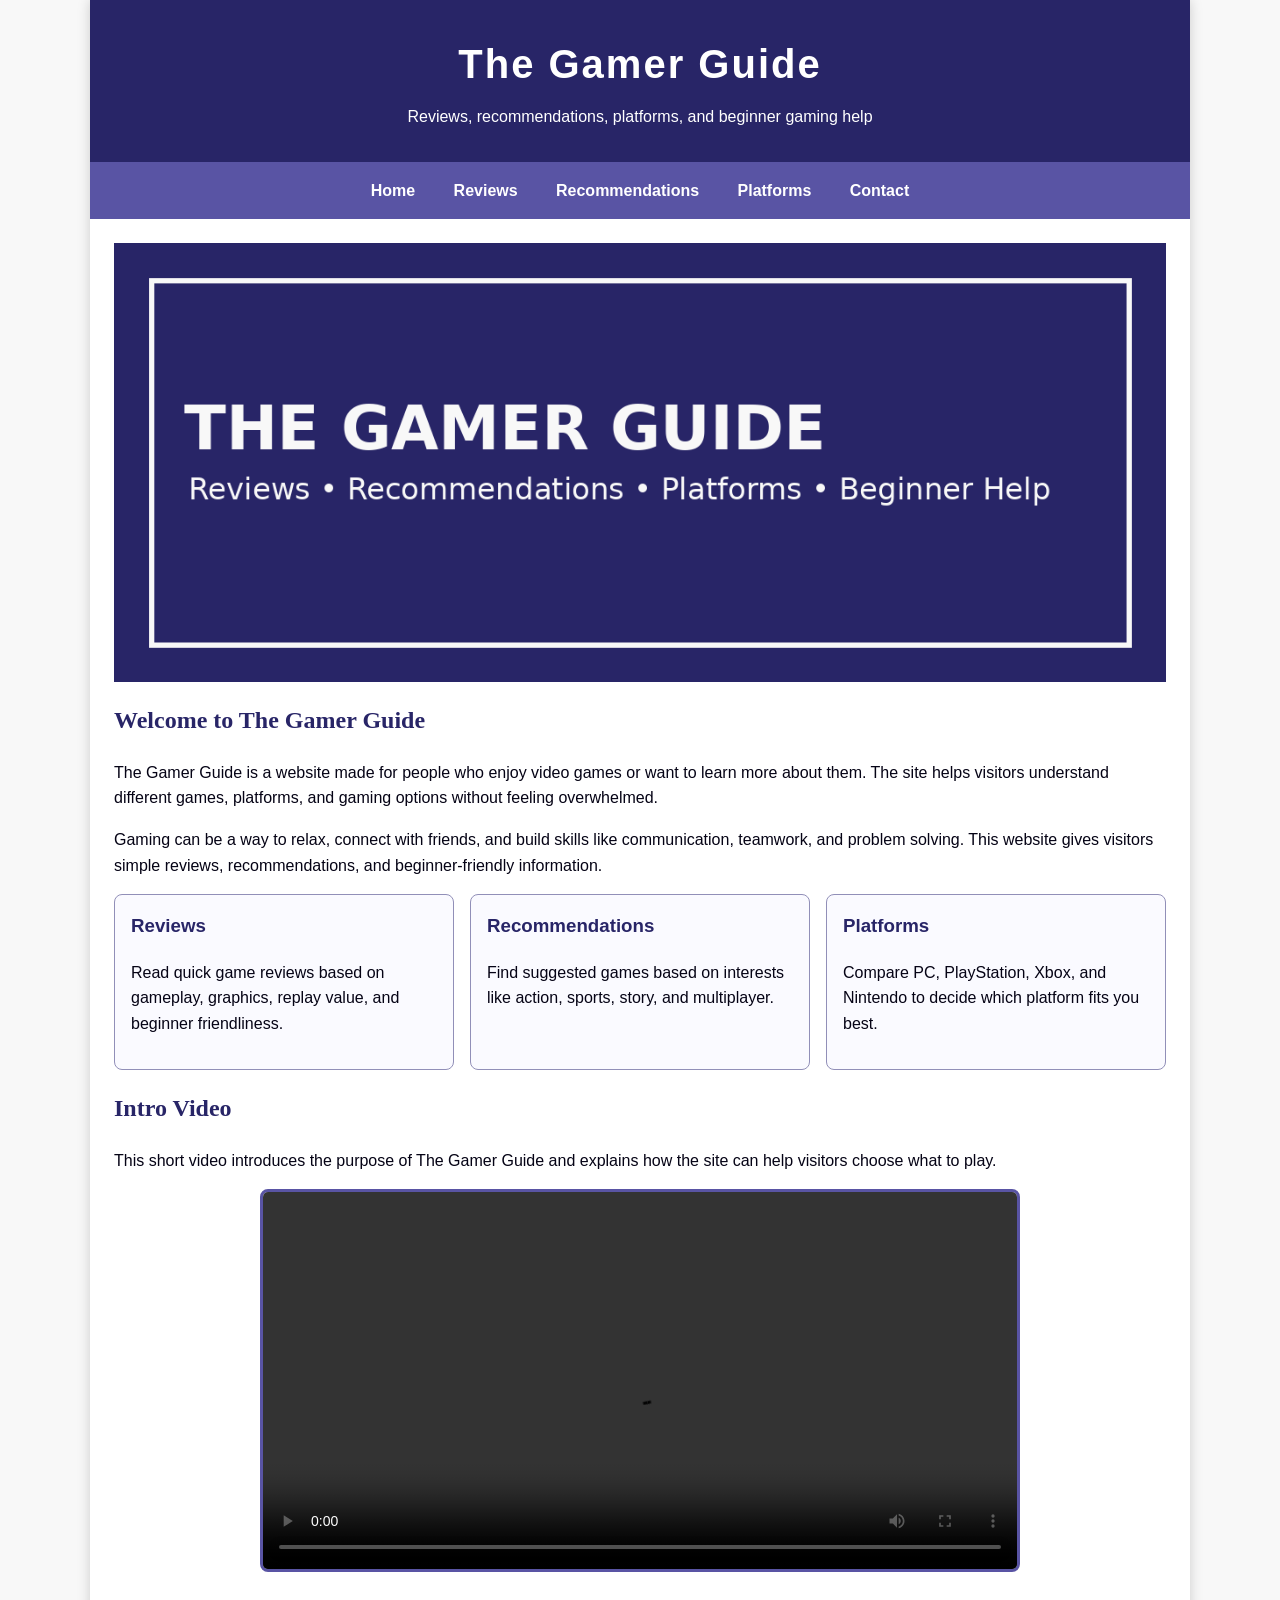
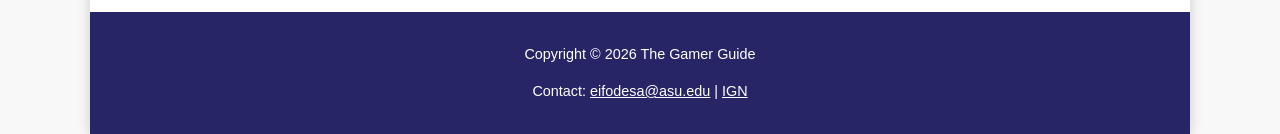
==== index.html @ 667b82b5 "Update index.html" ====
<!DOCTYPE html>
<html lang="en">
<head>
    <meta charset="UTF-8">
    <meta name="viewport" content="width=device-width, initial-scale=1.0">

    <meta name="description"
          content="The Gamer Guide provides beginner-friendly video game reviews, recommendations, platform comparisons, and gaming resources.">

    <meta name="keywords"
          content="video games, gaming guide, game reviews, game recommendations, PlayStation, Xbox, Nintendo, PC gaming">

    <title>The Gamer Guide :: Home</title>

    <link rel="stylesheet" href="styles.css">
</head>

<body>
<div id="wrapper">

    <header>
        <h1>The Gamer Guide</h1>
        <p>Reviews, recommendations, platforms, and beginner gaming help</p>
    </header>

    <nav>
        <ul>
            <li><a href="index.html">Home</a></li>
            <li><a href="reviews.html">Reviews</a></li>
            <li><a href="recommendations.html">Recommendations</a></li>
            <li><a href="platforms.html">Platforms</a></li>
            <li><a href="contact.html">Contact</a></li>
        </ul>
    </nav>

    <main>

        <img class="hero"
             src="hero.png"
             alt="The Gamer Guide gaming banner">

        <h2>Welcome to The Gamer Guide</h2>

        <p>
            The Gamer Guide is a website made for people who enjoy video
            games or want to learn more about them. The site helps visitors
            understand different games, platforms, and gaming options without
            feeling overwhelmed.
        </p>

        <p>
            Gaming can be a way to relax, connect with friends, and build
            skills like communication, teamwork, and problem solving. This
            website gives visitors simple reviews, recommendations, and
            beginner-friendly information.
        </p>

        <div class="cards">

            <section class="card">
                <h3>Reviews</h3>
                <p>
                    Read quick game reviews based on gameplay, graphics,
                    replay value, and beginner friendliness.
                </p>
            </section>

            <section class="card">
                <h3>Recommendations</h3>
                <p>
                    Find suggested games based on interests like action,
                    sports, story, and multiplayer.
                </p>
            </section>

            <section class="card">
                <h3>Platforms</h3>
                <p>
                    Compare PC, PlayStation, Xbox, and Nintendo to decide
                    which platform fits you best.
                </p>
            </section>

        </div>

        <h2>Intro Video</h2>

        <p>
            This short video introduces the purpose of The Gamer Guide and
            explains how the site can help visitors choose what to play.
        </p>

        <video controls preload="metadata">
            <source src="gaming-intro.mp4" type="video/mp4">
            Your browser does not support the video tag.
        </video>

    </main>

    <footer>
        <p>Copyright &copy; 2026 The Gamer Guide</p>

        <p>
            Contact:
            <a href="mailto:eifodesa@asu.edu">eifodesa@asu.edu</a>
            |
            <a href="https://www.ign.com/" target="_blank"
               rel="noopener noreferrer">IGN</a>
        </p>
    </footer>

</div>
</body>
</html>
---- styles.css ----
:root {
    --text: #050315;
    --background: #f8f8f8;
    --primary: #282567;
    --secondary: #5954a4;
    --accent: #918fb8;
    --white: #ffffff;
}

* { box-sizing: border-box; }

body {
    margin: 0;
    font-family: Arial, Helvetica, sans-serif;
    color: var(--text);
    background-color: var(--background);
    line-height: 1.6;
}

#wrapper {
    width: 92%;
    max-width: 1100px;
    margin: 0 auto;
    background-color: var(--white);
    box-shadow: 0 0 12px rgba(0,0,0,0.18);
}

header {
    background-color: var(--primary);
    color: var(--white);
    text-align: center;
    padding: 2rem 1rem;
}

header h1 { margin: 0; font-size: 2.5rem; letter-spacing: 2px; }
header p { margin: .5rem 0 0; }

nav { background-color: var(--secondary); }
nav ul { list-style-type: none; margin: 0; padding: 0; display: flex; flex-wrap: wrap; justify-content: center; }
nav li { margin: 0; }
nav a { display: block; color: var(--white); text-decoration: none; padding: 1rem 1.2rem; font-weight: bold; }
nav a:hover { background-color: var(--accent); color: var(--text); }

main { padding: 1.5rem; }
.hero { width: 100%; height: auto; display: block; }

.cards { display: grid; grid-template-columns: repeat(auto-fit, minmax(220px, 1fr)); gap: 1rem; margin-top: 1rem; }
.card { border: 1px solid var(--accent); padding: 1rem; border-radius: 8px; background-color: #fafaff; }
.card h3 { color: var(--primary); margin-top: 0; }

h2 { color: var(--primary); font-family: Georgia, "Times New Roman", serif; }
h3 { color: var(--secondary); }

img.content-img { width: 100%; max-height: 260px; object-fit: cover; border-radius: 8px; margin: 1rem 0; }

video { width: 100%; max-width: 760px; display: block; margin: 1rem auto; border: 3px solid var(--secondary); border-radius: 8px; }

table { width: 100%; border-collapse: collapse; margin: 1rem 0; }
th, td { border: 1px solid var(--accent); padding: .75rem; text-align: left; }
th { background-color: var(--primary); color: var(--white); }
tr:nth-child(even) { background-color: #f0eff8; }

form { display: grid; gap: .75rem; max-width: 650px; }
label { font-weight: bold; }
input, select, textarea { width: 100%; padding: .7rem; border: 1px solid var(--accent); border-radius: 5px; font: inherit; }
button { background-color: var(--primary); color: var(--white); border: none; padding: .9rem 1.2rem; border-radius: 5px; font-weight: bold; cursor: pointer; }
button:hover { background-color: var(--secondary); }

footer { text-align: center; background-color: var(--primary); color: var(--white); padding: 1rem; font-size: .9rem; }
footer a { color: var(--white); }

@media (max-width: 700px) {
    #wrapper { width: 100%; }
    nav ul { display: block; }
    nav a { border-bottom: 1px solid var(--primary); text-align: center; }
    header h1 { font-size: 2rem; }
}
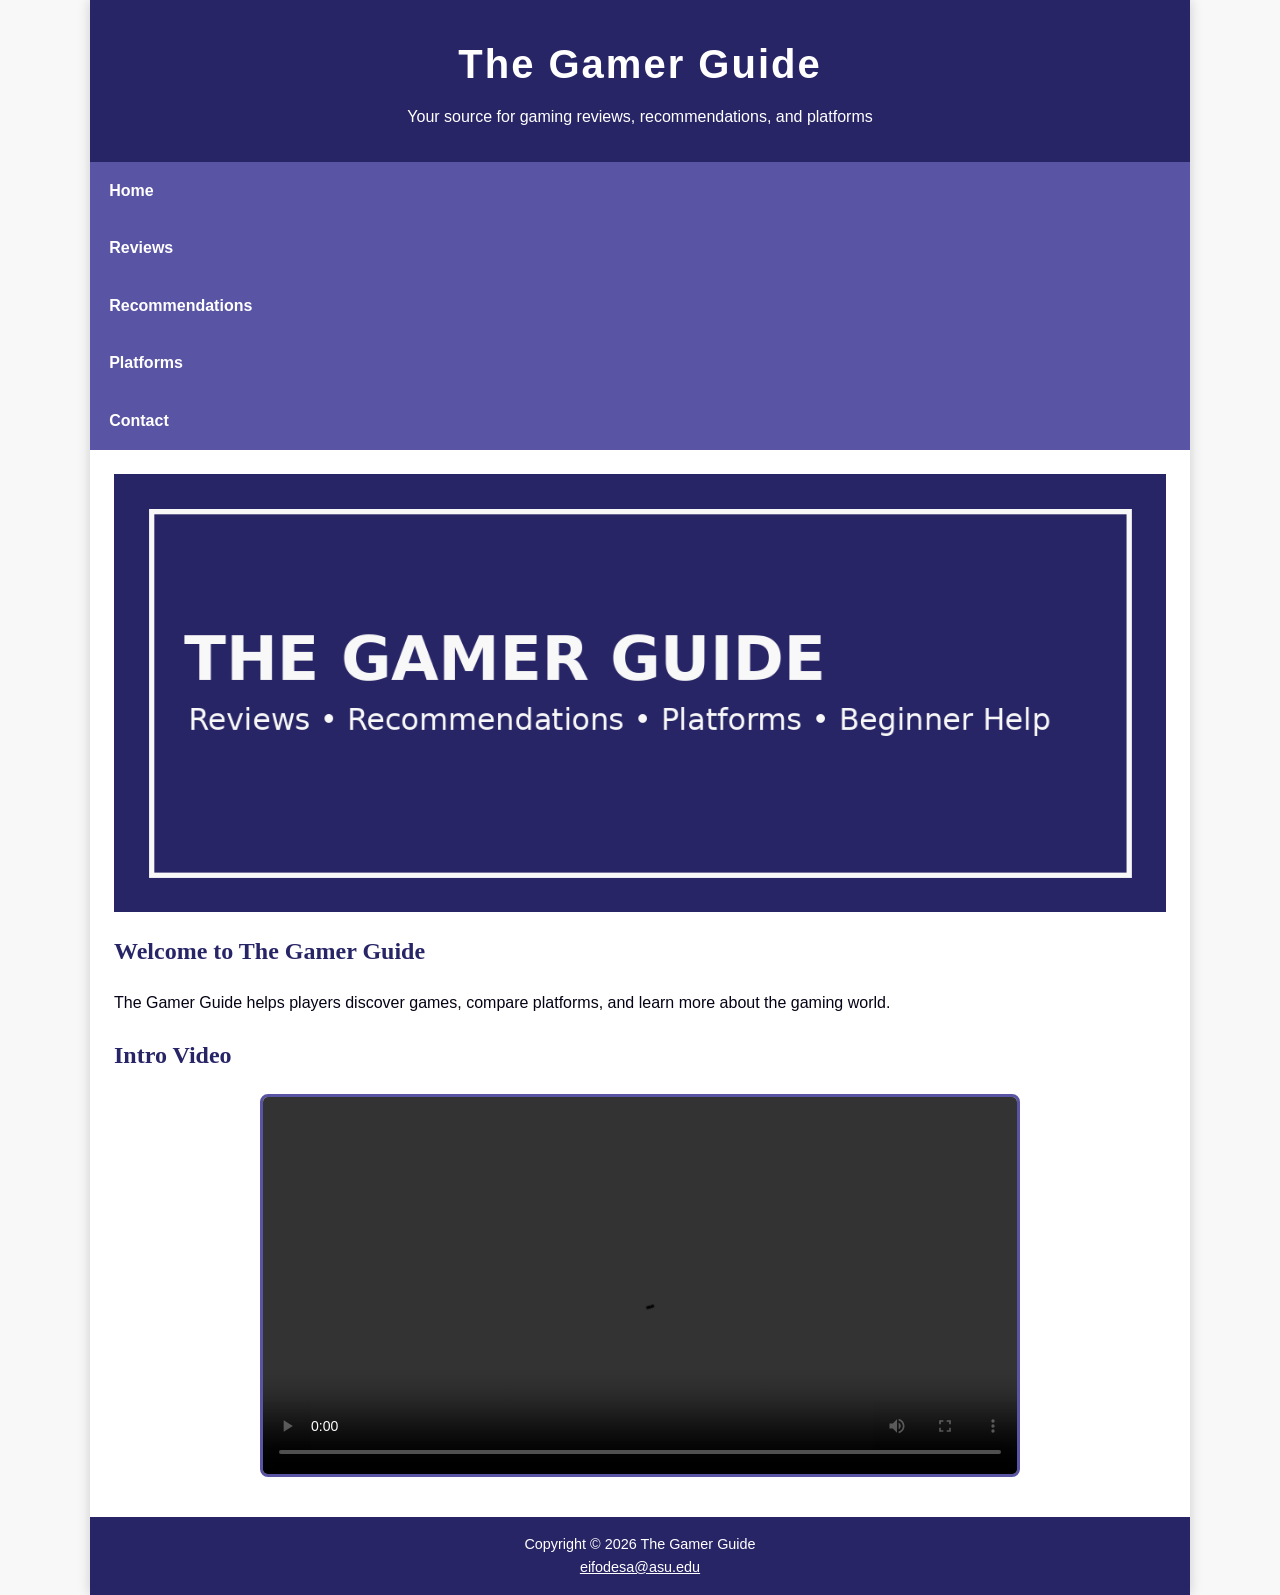
==== commit 762c5b69: "Update index.html" ====
--- a/index.html
+++ b/index.html
@@ -1,114 +1,78 @@
 <!DOCTYPE html>
 <html lang="en">
+
 <head>
-    <meta charset="UTF-8">
-    <meta name="viewport" content="width=device-width, initial-scale=1.0">
+<meta charset="UTF-8">
+<meta name="description" content="The Gamer Guide gaming website.">
+<meta name="keywords" content="gaming, video games, reviews, recommendations">
+<meta name="viewport" content="width=device-width, initial-scale=1.0">
 
-    <meta name="description"
-          content="The Gamer Guide provides beginner-friendly video game reviews, recommendations, platform comparisons, and gaming resources.">
+<title>The Gamer Guide :: Home</title>
 
-    <meta name="keywords"
-          content="video games, gaming guide, game reviews, game recommendations, PlayStation, Xbox, Nintendo, PC gaming">
-
-    <title>The Gamer Guide :: Home</title>
-
-    <link rel="stylesheet" href="styles.css">
+<link rel="stylesheet" href="styles.css">
 </head>
 
 <body>
+
 <div id="wrapper">
 
-    <header>
-        <h1>The Gamer Guide</h1>
-        <p>Reviews, recommendations, platforms, and beginner gaming help</p>
-    </header>
+<header>
+<h1>The Gamer Guide</h1>
+<p>Your source for gaming reviews, recommendations, and platforms</p>
+</header>
 
-    <nav>
-        <ul>
-            <li><a href="index.html">Home</a></li>
-            <li><a href="reviews.html">Reviews</a></li>
-            <li><a href="recommendations.html">Recommendations</a></li>
-            <li><a href="platforms.html">Platforms</a></li>
-            <li><a href="contact.html">Contact</a></li>
-        </ul>
-    </nav>
 
-    <main>
+<nav>
+<a href="index.html">Home</a>
+<a href="reviews.html">Reviews</a>
+<a href="recommendations.html">Recommendations</a>
+<a href="platforms.html">Platforms</a>
+<a href="contact.html">Contact</a>
+</nav>
 
-        <img class="hero"
-             src="hero.png"
-             alt="The Gamer Guide gaming banner">
 
-        <h2>Welcome to The Gamer Guide</h2>
+<main>
 
-        <p>
-            The Gamer Guide is a website made for people who enjoy video
-            games or want to learn more about them. The site helps visitors
-            understand different games, platforms, and gaming options without
-            feeling overwhelmed.
-        </p>
+<img class="hero"
+src="https://elijahifo-art.github.io/eifodesa-gamer-guide/hero.png"
+alt="Gaming Banner">
 
-        <p>
-            Gaming can be a way to relax, connect with friends, and build
-            skills like communication, teamwork, and problem solving. This
-            website gives visitors simple reviews, recommendations, and
-            beginner-friendly information.
-        </p>
 
-        <div class="cards">
+<h2>Welcome to The Gamer Guide</h2>
 
-            <section class="card">
-                <h3>Reviews</h3>
-                <p>
-                    Read quick game reviews based on gameplay, graphics,
-                    replay value, and beginner friendliness.
-                </p>
-            </section>
+<p>
+The Gamer Guide helps players discover games, compare platforms,
+and learn more about the gaming world.
+</p>
 
-            <section class="card">
-                <h3>Recommendations</h3>
-                <p>
-                    Find suggested games based on interests like action,
-                    sports, story, and multiplayer.
-                </p>
-            </section>
 
-            <section class="card">
-                <h3>Platforms</h3>
-                <p>
-                    Compare PC, PlayStation, Xbox, and Nintendo to decide
-                    which platform fits you best.
-                </p>
-            </section>
+<h2>Intro Video</h2>
 
-        </div>
+<video controls width="500">
 
-        <h2>Intro Video</h2>
+<source src="https://elijahifo-art.github.io/eifodesa-gamer-guide/gaming-intro.mp4"
+type="video/mp4">
 
-        <p>
-            This short video introduces the purpose of The Gamer Guide and
-            explains how the site can help visitors choose what to play.
-        </p>
+Your browser does not support video.
 
-        <video controls preload="metadata">
-            <source src="gaming-intro.mp4" type="video/mp4">
-            Your browser does not support the video tag.
-        </video>
+</video>
 
-    </main>
 
-    <footer>
-        <p>Copyright &copy; 2026 The Gamer Guide</p>
+</main>
 
-        <p>
-            Contact:
-            <a href="mailto:eifodesa@asu.edu">eifodesa@asu.edu</a>
-            |
-            <a href="https://www.ign.com/" target="_blank"
-               rel="noopener noreferrer">IGN</a>
-        </p>
-    </footer>
+
+<footer>
+
+Copyright &copy; 2026 The Gamer Guide<br>
+
+<a href="mailto:eifodesa@asu.edu">
+eifodesa@asu.edu
+</a>
+
+</footer>
+
 
 </div>
+
 </body>
 </html>
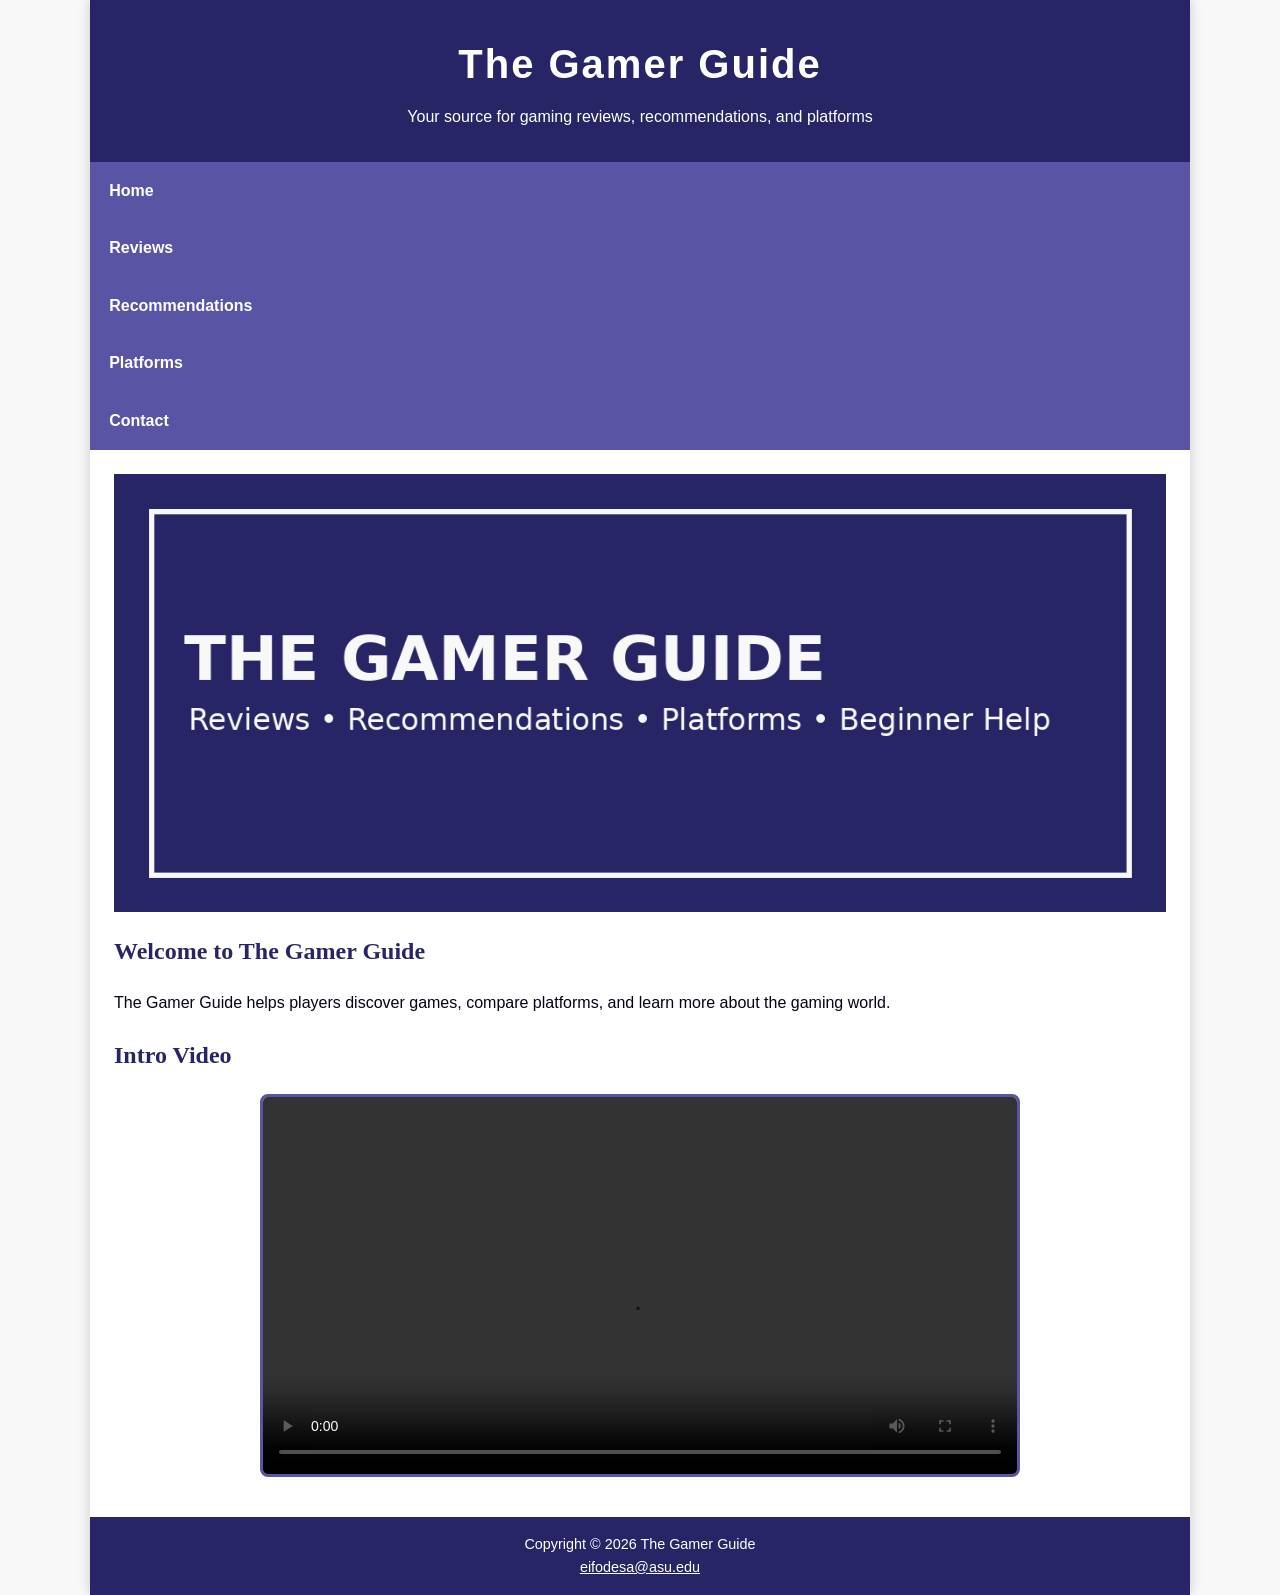
==== commit c319b472: "Update index.html" ====
--- a/index.html
+++ b/index.html
@@ -33,10 +33,7 @@
 
 <main>
 
-<img class="hero"
-src="https://elijahifo-art.github.io/eifodesa-gamer-guide/hero.png"
-alt="Gaming Banner">
-
+<img class="hero" src="hero.png" alt="The Gamer Guide gaming banner">
 
 <h2>Welcome to The Gamer Guide</h2>
 
@@ -48,15 +45,10 @@
 
 <h2>Intro Video</h2>
 
-<video controls width="500">
-
-<source src="https://elijahifo-art.github.io/eifodesa-gamer-guide/gaming-intro.mp4"
-type="video/mp4">
-
-Your browser does not support video.
-
+<video controls>
+    <source src="gaming-intro.mp4" type="video/mp4">
+    Your browser does not support the video tag.
 </video>
-
 
 </main>
 
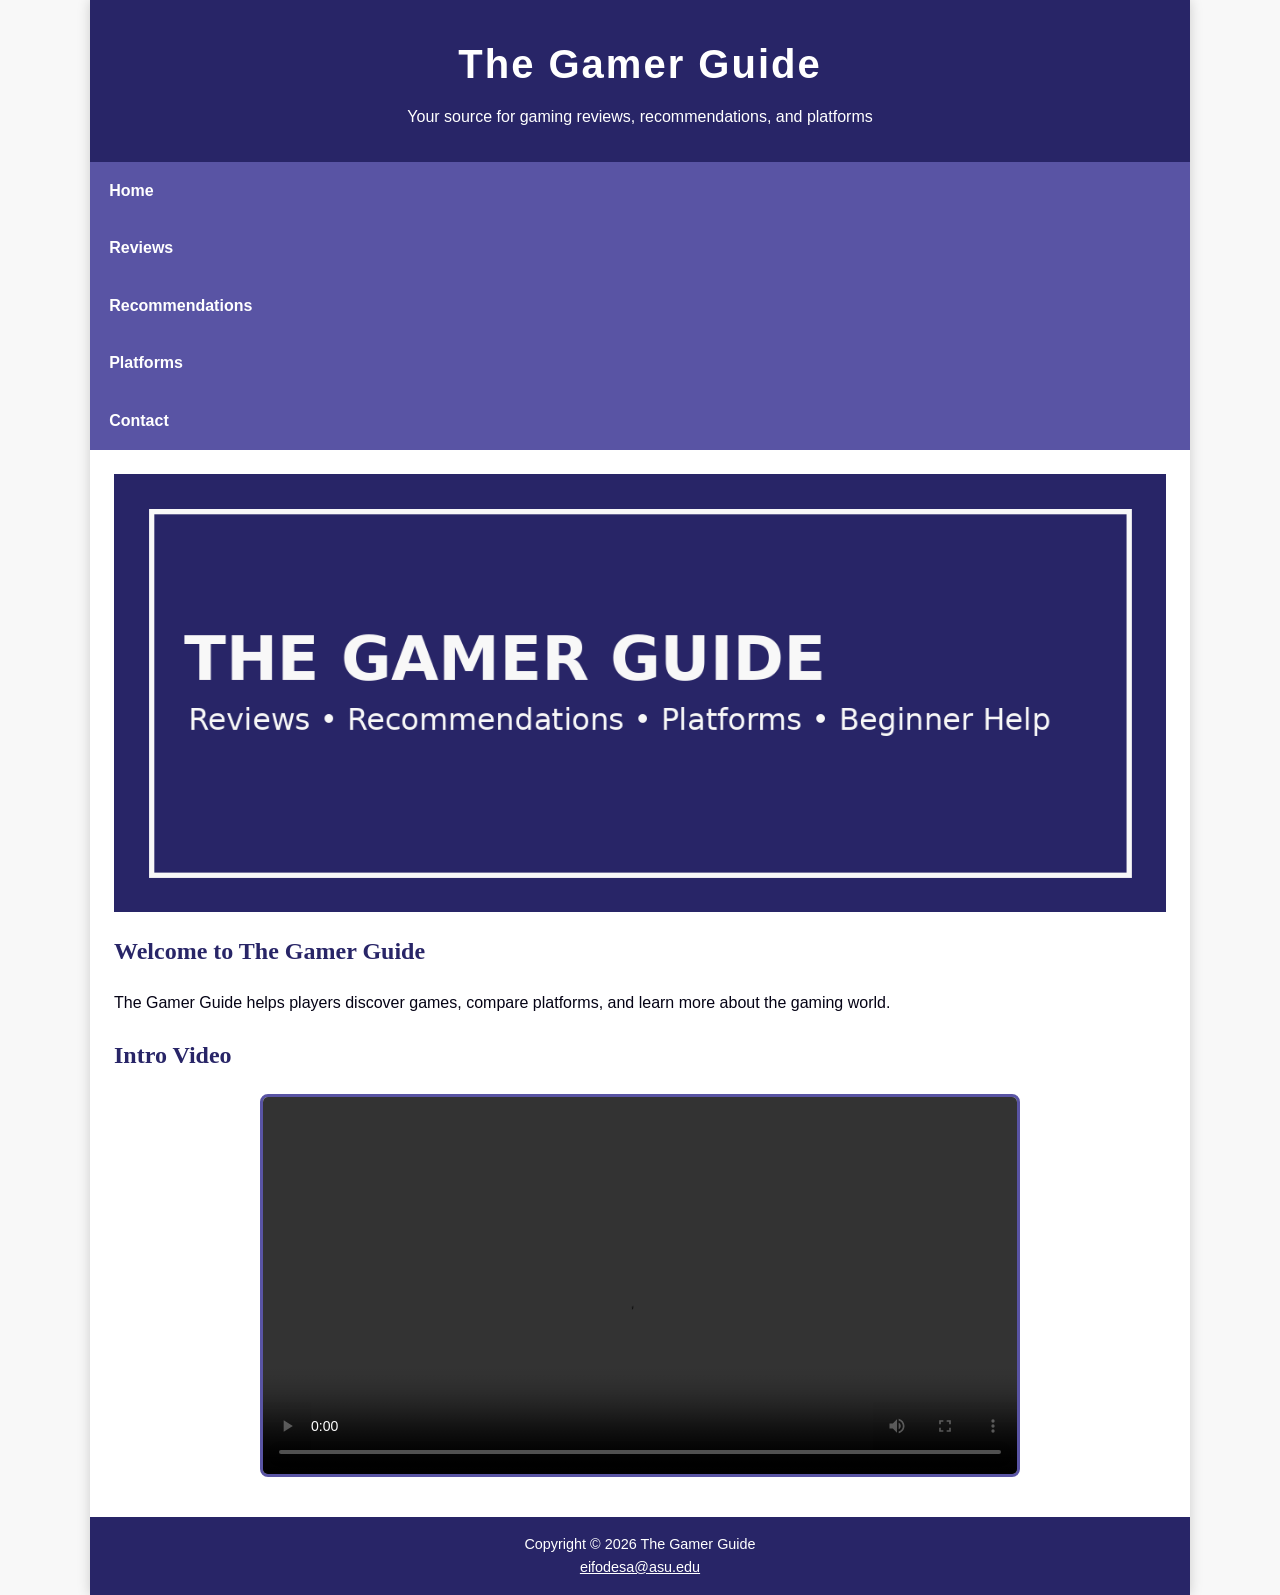
==== commit a364120c: "Update image and video sources to use HTTPS" ====
--- a/index.html
+++ b/index.html
@@ -33,7 +33,10 @@
 
 <main>
 
-<img class="hero" src="hero.png" alt="The Gamer Guide gaming banner">
+<img class="hero"
+src="https://elijahifo-art.github.io/eifodesa-gamer-guide/hero.png"
+alt="Gaming Banner">
+
 
 <h2>Welcome to The Gamer Guide</h2>
 
@@ -45,10 +48,15 @@
 
 <h2>Intro Video</h2>
 
-<video controls>
-    <source src="gaming-intro.mp4" type="video/mp4">
-    Your browser does not support the video tag.
+<video controls width="500">
+
+<source src="https://elijahifo-art.github.io/eifodesa-gamer-guide/gaming-intro.mp4"
+type="video/mp4">
+
+Your browser does not support video.
+
 </video>
+
 
 </main>
 
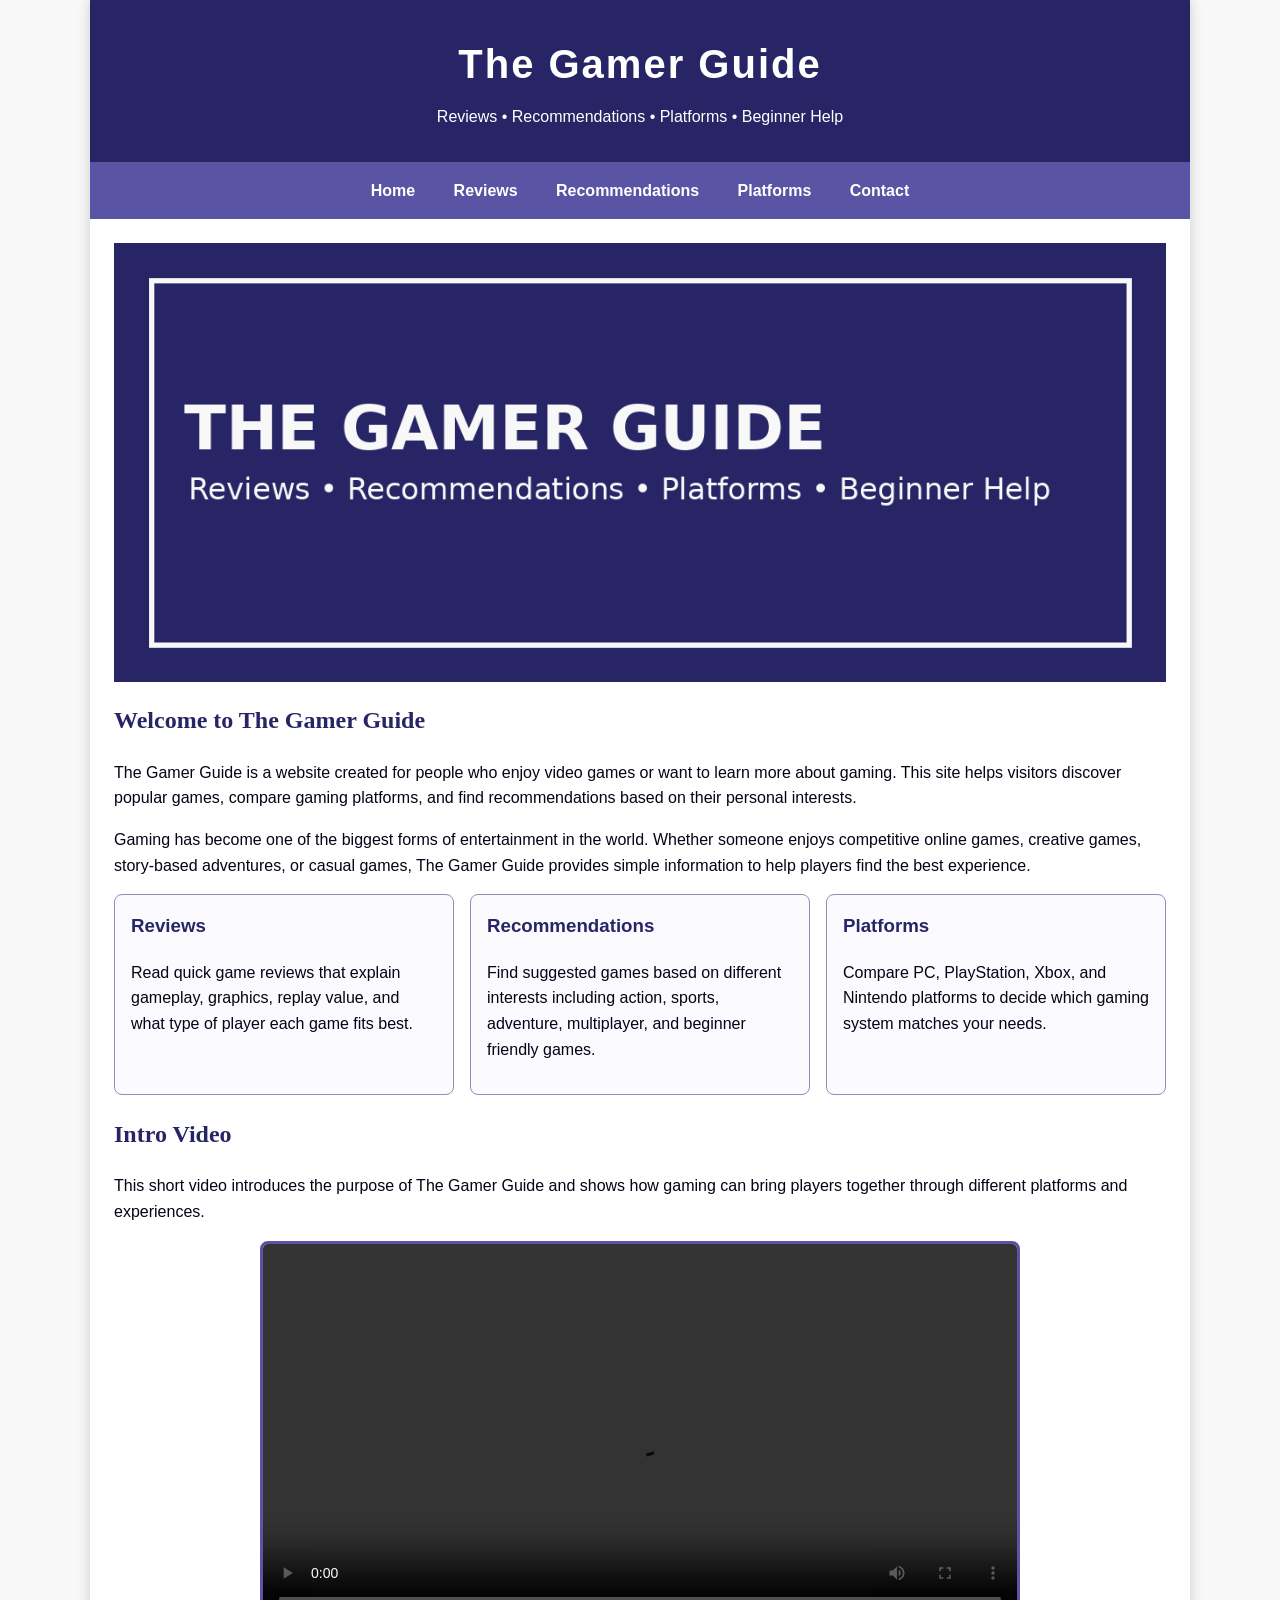
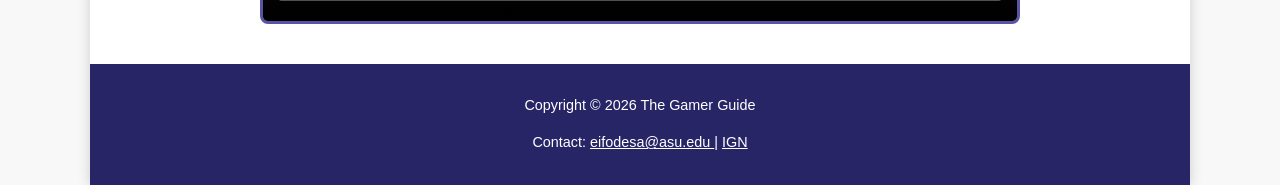
==== commit 804d3f49: "Update index.html" ====
--- a/index.html
+++ b/index.html
@@ -2,77 +2,214 @@
 <html lang="en">
 
 <head>
+
 <meta charset="UTF-8">
-<meta name="description" content="The Gamer Guide gaming website.">
-<meta name="keywords" content="gaming, video games, reviews, recommendations">
+
+<meta name="description"
+content="The Gamer Guide provides beginner friendly video game reviews, recommendations, platform comparisons, and gaming resources.">
+
+<meta name="keywords"
+content="video games, gaming guide, game reviews, recommendations, PlayStation, Xbox, Nintendo, PC gaming">
+
 <meta name="viewport" content="width=device-width, initial-scale=1.0">
 
 <title>The Gamer Guide :: Home</title>
 
 <link rel="stylesheet" href="styles.css">
+
 </head>
 
+
+
 <body>
 
+
 <div id="wrapper">
 
+
 <header>
+
 <h1>The Gamer Guide</h1>
-<p>Your source for gaming reviews, recommendations, and platforms</p>
+
+<p>Reviews • Recommendations • Platforms • Beginner Help</p>
+
 </header>
 
 
+
+
 <nav>
-<a href="index.html">Home</a>
-<a href="reviews.html">Reviews</a>
-<a href="recommendations.html">Recommendations</a>
-<a href="platforms.html">Platforms</a>
-<a href="contact.html">Contact</a>
+
+<ul>
+
+<li><a href="index.html">Home</a></li>
+
+<li><a href="reviews.html">Reviews</a></li>
+
+<li><a href="recommendations.html">Recommendations</a></li>
+
+<li><a href="platforms.html">Platforms</a></li>
+
+<li><a href="contact.html">Contact</a></li>
+
+</ul>
+
 </nav>
 
 
+
+
+
 <main>
 
+
+
 <img class="hero"
-src="https://elijahifo-art.github.io/eifodesa-gamer-guide/hero.png"
-alt="Gaming Banner">
+src="hero.png"
+alt="The Gamer Guide gaming banner">
+
+
 
 
 <h2>Welcome to The Gamer Guide</h2>
 
-<p>
-The Gamer Guide helps players discover games, compare platforms,
-and learn more about the gaming world.
-</p>
+
+
+<p>
+The Gamer Guide is a website created for people who enjoy video games
+or want to learn more about gaming. This site helps visitors discover
+popular games, compare gaming platforms, and find recommendations based
+on their personal interests.
+</p>
+
+
+
+<p>
+Gaming has become one of the biggest forms of entertainment in the world.
+Whether someone enjoys competitive online games, creative games,
+story-based adventures, or casual games, The Gamer Guide provides simple
+information to help players find the best experience.
+</p>
+
+
+
+
+<div class="cards">
+
+
+
+<section class="card">
+
+<h3>Reviews</h3>
+
+<p>
+Read quick game reviews that explain gameplay, graphics,
+replay value, and what type of player each game fits best.
+</p>
+
+</section>
+
+
+
+
+
+<section class="card">
+
+<h3>Recommendations</h3>
+
+<p>
+Find suggested games based on different interests including action,
+sports, adventure, multiplayer, and beginner friendly games.
+</p>
+
+</section>
+
+
+
+
+
+<section class="card">
+
+<h3>Platforms</h3>
+
+<p>
+Compare PC, PlayStation, Xbox, and Nintendo platforms to decide
+which gaming system matches your needs.
+</p>
+
+</section>
+
+
+
+</div>
+
+
+
 
 
 <h2>Intro Video</h2>
 
-<video controls width="500">
-
-<source src="https://elijahifo-art.github.io/eifodesa-gamer-guide/gaming-intro.mp4"
-type="video/mp4">
-
-Your browser does not support video.
+
+<p>
+This short video introduces the purpose of The Gamer Guide and shows
+how gaming can bring players together through different platforms and
+experiences.
+</p>
+
+
+
+<video controls>
+
+<source src="gaming-intro.mp4" type="video/mp4">
+
+Your browser does not support the video tag.
 
 </video>
 
 
+
+
+
 </main>
 
 
+
+
+
 <footer>
 
-Copyright &copy; 2026 The Gamer Guide<br>
+
+<p>
+Copyright &copy; 2026 The Gamer Guide
+</p>
+
+
+<p>
+
+Contact:
 
 <a href="mailto:eifodesa@asu.edu">
 eifodesa@asu.edu
 </a>
 
+ |
+
+<a href="https://www.ign.com/" target="_blank">
+IGN
+</a>
+
+
+</p>
+
+
 </footer>
 
 
+
 </div>
 
+
 </body>
+
+
 </html>
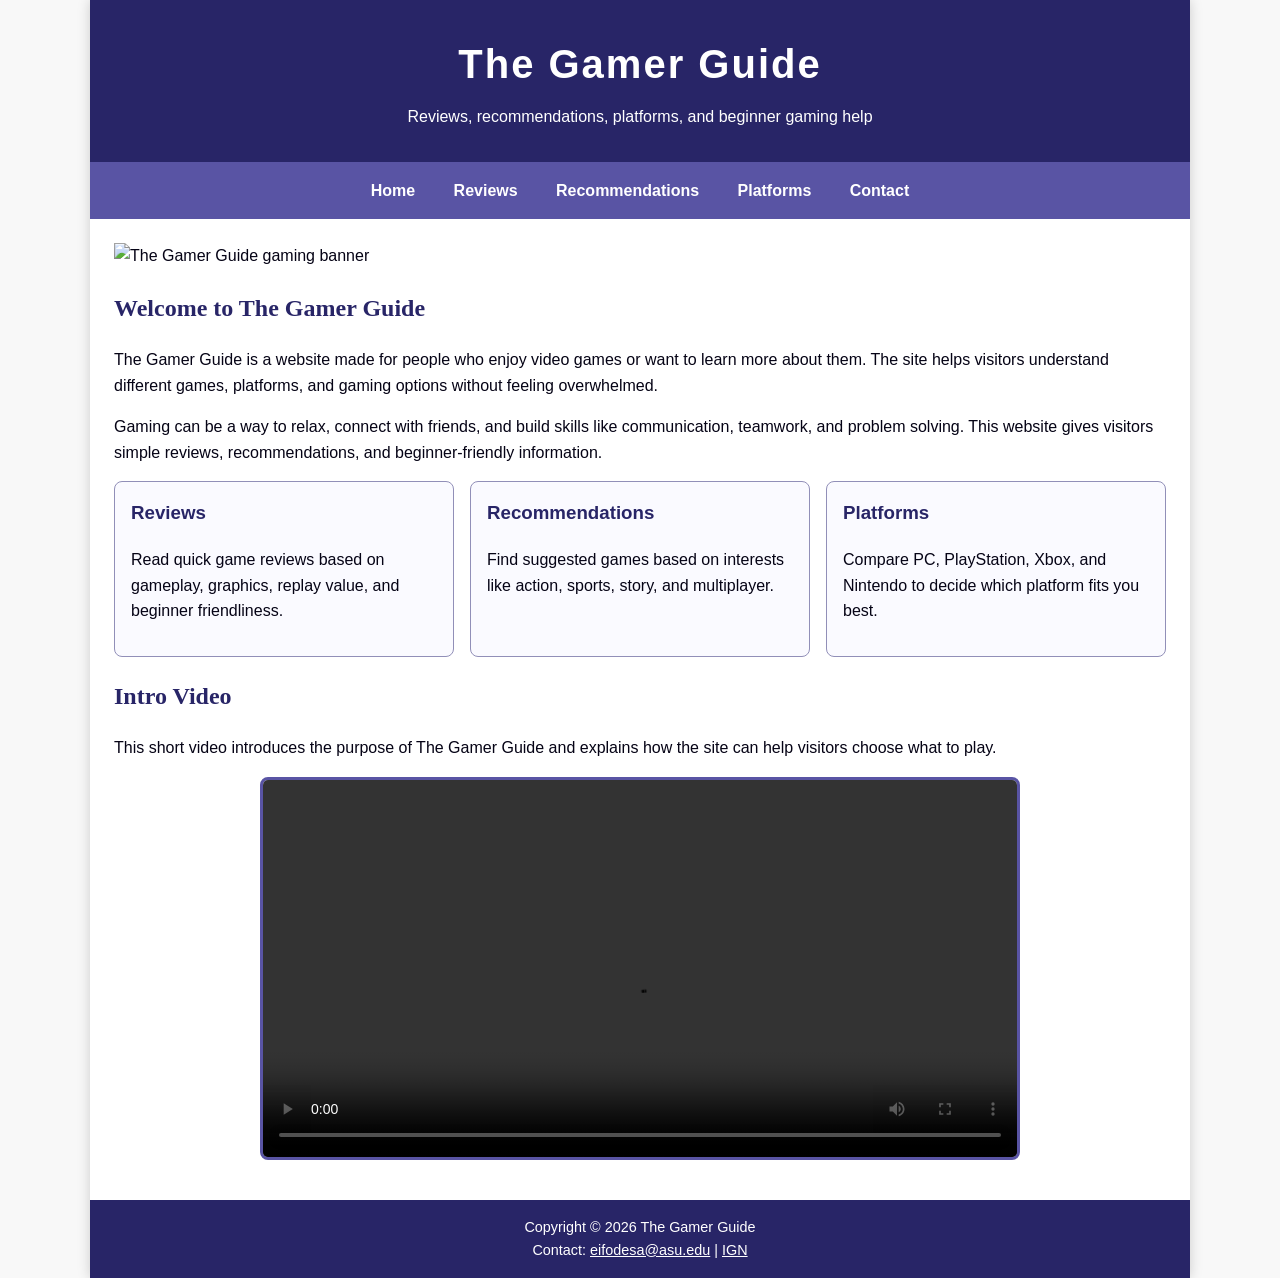
==== commit f2af40d4: "Add files via upload" ====
--- a/index.html
+++ b/index.html
@@ -1,215 +1,50 @@
 <!DOCTYPE html>
 <html lang="en">
-
 <head>
-
-<meta charset="UTF-8">
-
-<meta name="description"
-content="The Gamer Guide provides beginner friendly video game reviews, recommendations, platform comparisons, and gaming resources.">
-
-<meta name="keywords"
-content="video games, gaming guide, game reviews, recommendations, PlayStation, Xbox, Nintendo, PC gaming">
-
-<meta name="viewport" content="width=device-width, initial-scale=1.0">
-
-<title>The Gamer Guide :: Home</title>
-
-<link rel="stylesheet" href="styles.css">
-
+    <meta charset="UTF-8">
+    <meta name="viewport" content="width=device-width, initial-scale=1.0">
+    <meta name="description" content="The Gamer Guide helps visitors find video game reviews, recommendations, platform comparisons, and beginner gaming advice.">
+    <meta name="keywords" content="video games, gaming, reviews, recommendations, PlayStation, Xbox, Nintendo, PC">
+    <meta name="author" content="Elijah Ifo-Desai">
+    <title>The Gamer Guide :: Home</title>
+    <link rel="stylesheet" href="styles.css">
 </head>
-
-
-
 <body>
-
-
 <div id="wrapper">
-
-
 <header>
-
-<h1>The Gamer Guide</h1>
-
-<p>Reviews • Recommendations • Platforms • Beginner Help</p>
-
+    <h1>The Gamer Guide</h1>
+    <p>Reviews, recommendations, platforms, and beginner gaming help</p>
 </header>
-
-
-
-
 <nav>
-
-<ul>
-
-<li><a href="index.html">Home</a></li>
-
-<li><a href="reviews.html">Reviews</a></li>
-
-<li><a href="recommendations.html">Recommendations</a></li>
-
-<li><a href="platforms.html">Platforms</a></li>
-
-<li><a href="contact.html">Contact</a></li>
-
-</ul>
-
+    <ul>
+        <li><a href="index.html">Home</a></li>
+        <li><a href="reviews.html">Reviews</a></li>
+        <li><a href="recommendations.html">Recommendations</a></li>
+        <li><a href="platforms.html">Platforms</a></li>
+        <li><a href="contact.html">Contact</a></li>
+    </ul>
 </nav>
-
-
-
-
-
 <main>
-
-
-
-<img class="hero"
-src="hero.png"
-alt="The Gamer Guide gaming banner">
-
-
-
-
-<h2>Welcome to The Gamer Guide</h2>
-
-
-
-<p>
-The Gamer Guide is a website created for people who enjoy video games
-or want to learn more about gaming. This site helps visitors discover
-popular games, compare gaming platforms, and find recommendations based
-on their personal interests.
-</p>
-
-
-
-<p>
-Gaming has become one of the biggest forms of entertainment in the world.
-Whether someone enjoys competitive online games, creative games,
-story-based adventures, or casual games, The Gamer Guide provides simple
-information to help players find the best experience.
-</p>
-
-
-
-
-<div class="cards">
-
-
-
-<section class="card">
-
-<h3>Reviews</h3>
-
-<p>
-Read quick game reviews that explain gameplay, graphics,
-replay value, and what type of player each game fits best.
-</p>
-
-</section>
-
-
-
-
-
-<section class="card">
-
-<h3>Recommendations</h3>
-
-<p>
-Find suggested games based on different interests including action,
-sports, adventure, multiplayer, and beginner friendly games.
-</p>
-
-</section>
-
-
-
-
-
-<section class="card">
-
-<h3>Platforms</h3>
-
-<p>
-Compare PC, PlayStation, Xbox, and Nintendo platforms to decide
-which gaming system matches your needs.
-</p>
-
-</section>
-
-
+    <img class="hero" src="images/hero.png" alt="The Gamer Guide gaming banner">
+    <h2>Welcome to The Gamer Guide</h2>
+    <p>The Gamer Guide is a website made for people who enjoy video games or want to learn more about them. The site helps visitors understand different games, platforms, and gaming options without feeling overwhelmed.</p>
+    <p>Gaming can be a way to relax, connect with friends, and build skills like communication, teamwork, and problem solving. This website gives visitors simple reviews, recommendations, and beginner-friendly information.</p>
+    <div class="cards">
+        <section class="card"><h3>Reviews</h3><p>Read quick game reviews based on gameplay, graphics, replay value, and beginner friendliness.</p></section>
+        <section class="card"><h3>Recommendations</h3><p>Find suggested games based on interests like action, sports, story, and multiplayer.</p></section>
+        <section class="card"><h3>Platforms</h3><p>Compare PC, PlayStation, Xbox, and Nintendo to decide which platform fits you best.</p></section>
+    </div>
+    <h2>Intro Video</h2>
+    <p>This short video introduces the purpose of The Gamer Guide and explains how the site can help visitors choose what to play.</p>
+    <video controls>
+        <source src="media/gaming-intro.mp4" type="video/mp4">
+        Your browser does not support the video tag.
+    </video>
+</main><footer>
+    Copyright &copy; 2026 The Gamer Guide<br>
+    Contact: <a href="mailto:eifodesa@asu.edu">eifodesa@asu.edu</a> | <a href="https://www.ign.com" target="_blank">IGN</a>
+</footer>
 
 </div>
-
-
-
-
-
-<h2>Intro Video</h2>
-
-
-<p>
-This short video introduces the purpose of The Gamer Guide and shows
-how gaming can bring players together through different platforms and
-experiences.
-</p>
-
-
-
-<video controls>
-
-<source src="gaming-intro.mp4" type="video/mp4">
-
-Your browser does not support the video tag.
-
-</video>
-
-
-
-
-
-</main>
-
-
-
-
-
-<footer>
-
-
-<p>
-Copyright &copy; 2026 The Gamer Guide
-</p>
-
-
-<p>
-
-Contact:
-
-<a href="mailto:eifodesa@asu.edu">
-eifodesa@asu.edu
-</a>
-
- |
-
-<a href="https://www.ign.com/" target="_blank">
-IGN
-</a>
-
-
-</p>
-
-
-</footer>
-
-
-
-</div>
-
-
 </body>
-
-
 </html>
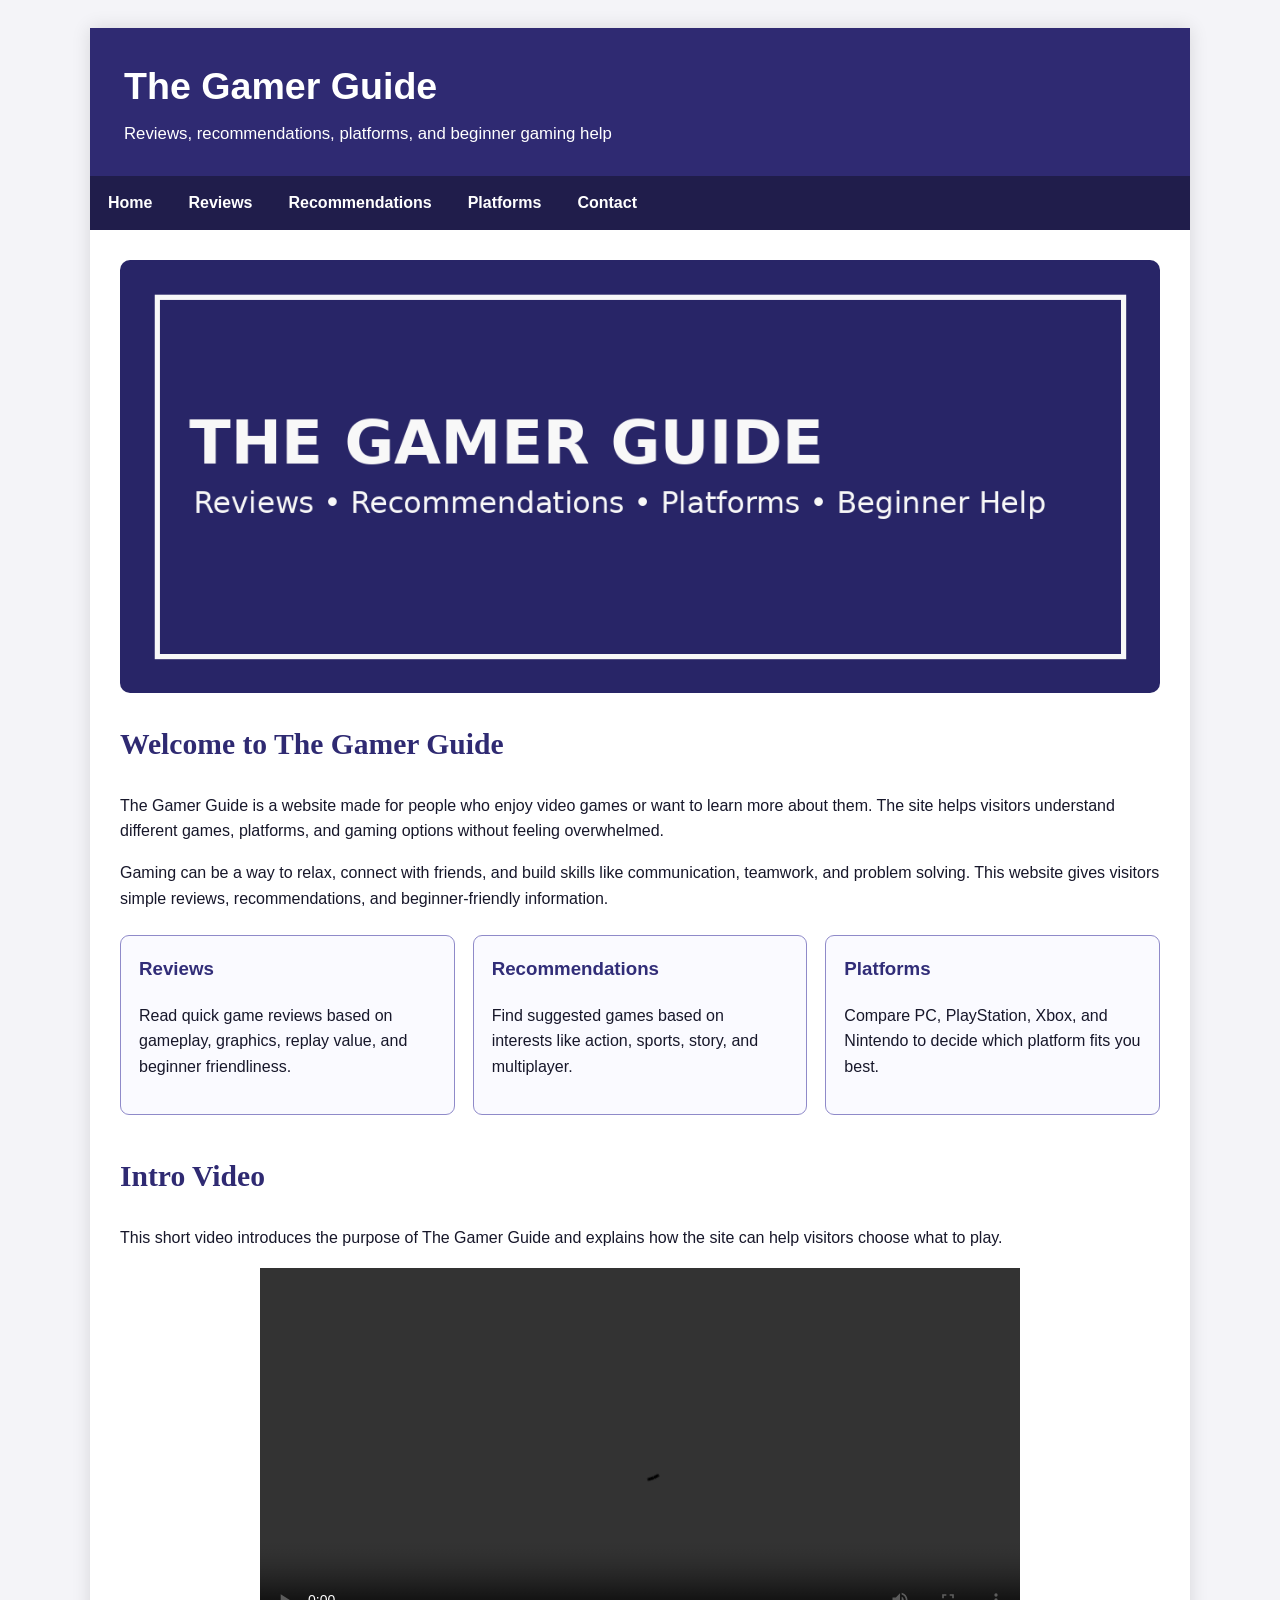
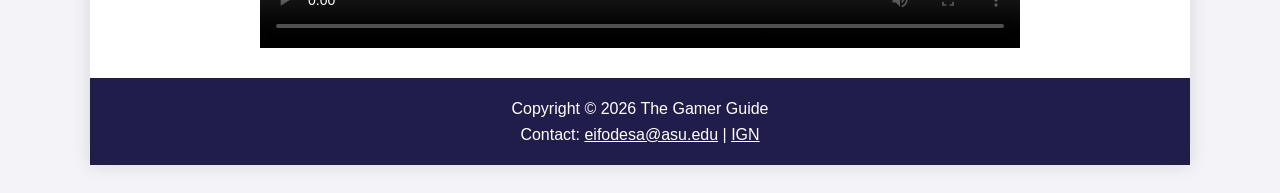
==== commit c298820e: "Add files via upload" ====
--- a/index.html
+++ b/index.html
@@ -24,27 +24,48 @@
         <li><a href="contact.html">Contact</a></li>
     </ul>
 </nav>
+
 <main>
-    <img class="hero" src="images/hero.png" alt="The Gamer Guide gaming banner">
+    <img class="hero" src="hero.png" alt="The Gamer Guide gaming banner">
+
     <h2>Welcome to The Gamer Guide</h2>
+
     <p>The Gamer Guide is a website made for people who enjoy video games or want to learn more about them. The site helps visitors understand different games, platforms, and gaming options without feeling overwhelmed.</p>
+
     <p>Gaming can be a way to relax, connect with friends, and build skills like communication, teamwork, and problem solving. This website gives visitors simple reviews, recommendations, and beginner-friendly information.</p>
+
     <div class="cards">
-        <section class="card"><h3>Reviews</h3><p>Read quick game reviews based on gameplay, graphics, replay value, and beginner friendliness.</p></section>
-        <section class="card"><h3>Recommendations</h3><p>Find suggested games based on interests like action, sports, story, and multiplayer.</p></section>
-        <section class="card"><h3>Platforms</h3><p>Compare PC, PlayStation, Xbox, and Nintendo to decide which platform fits you best.</p></section>
+        <section class="card">
+            <h3>Reviews</h3>
+            <p>Read quick game reviews based on gameplay, graphics, replay value, and beginner friendliness.</p>
+        </section>
+
+        <section class="card">
+            <h3>Recommendations</h3>
+            <p>Find suggested games based on interests like action, sports, story, and multiplayer.</p>
+        </section>
+
+        <section class="card">
+            <h3>Platforms</h3>
+            <p>Compare PC, PlayStation, Xbox, and Nintendo to decide which platform fits you best.</p>
+        </section>
     </div>
+
     <h2>Intro Video</h2>
+
     <p>This short video introduces the purpose of The Gamer Guide and explains how the site can help visitors choose what to play.</p>
-    <video controls>
-        <source src="media/gaming-intro.mp4" type="video/mp4">
+
+    <video controls preload="metadata">
+        <source src="gaming-intro.mp4" type="video/mp4">
         Your browser does not support the video tag.
     </video>
-</main><footer>
+</main>
+
+<footer>
     Copyright &copy; 2026 The Gamer Guide<br>
-    Contact: <a href="mailto:eifodesa@asu.edu">eifodesa@asu.edu</a> | <a href="https://www.ign.com" target="_blank">IGN</a>
+    Contact: <a href="mailto:eifodesa@asu.edu">eifodesa@asu.edu</a> |
+    <a href="https://www.ign.com" target="_blank" rel="noopener">IGN</a>
 </footer>
-
 </div>
 </body>
 </html>
--- a/styles.css
+++ b/styles.css
@@ -1,77 +1,191 @@
-:root {
-    --text: #050315;
-    --background: #f8f8f8;
-    --primary: #282567;
-    --secondary: #5954a4;
-    --accent: #918fb8;
-    --white: #ffffff;
+* {
+    box-sizing: border-box;
 }
-
-* { box-sizing: border-box; }
 
 body {
     margin: 0;
     font-family: Arial, Helvetica, sans-serif;
-    color: var(--text);
-    background-color: var(--background);
+    background: #f4f4f8;
+    color: #17172a;
     line-height: 1.6;
 }
 
 #wrapper {
-    width: 92%;
-    max-width: 1100px;
-    margin: 0 auto;
-    background-color: var(--white);
-    box-shadow: 0 0 12px rgba(0,0,0,0.18);
+    width: min(1100px, 92%);
+    margin: 28px auto;
+    background: #ffffff;
+    box-shadow: 0 0 18px rgba(0, 0, 0, 0.12);
 }
 
 header {
-    background-color: var(--primary);
-    color: var(--white);
-    text-align: center;
-    padding: 2rem 1rem;
+    background: #2f2a72;
+    color: #ffffff;
+    padding: 28px 34px;
 }
 
-header h1 { margin: 0; font-size: 2.5rem; letter-spacing: 2px; }
-header p { margin: .5rem 0 0; }
+header h1 {
+    margin: 0;
+    font-size: 2.35rem;
+}
 
-nav { background-color: var(--secondary); }
-nav ul { list-style-type: none; margin: 0; padding: 0; display: flex; flex-wrap: wrap; justify-content: center; }
-nav li { margin: 0; }
-nav a { display: block; color: var(--white); text-decoration: none; padding: 1rem 1.2rem; font-weight: bold; }
-nav a:hover { background-color: var(--accent); color: var(--text); }
+header p {
+    margin: 5px 0 0;
+    font-size: 1.05rem;
+}
 
-main { padding: 1.5rem; }
-.hero { width: 100%; height: auto; display: block; }
+nav {
+    background: #201d4b;
+}
 
-.cards { display: grid; grid-template-columns: repeat(auto-fit, minmax(220px, 1fr)); gap: 1rem; margin-top: 1rem; }
-.card { border: 1px solid var(--accent); padding: 1rem; border-radius: 8px; background-color: #fafaff; }
-.card h3 { color: var(--primary); margin-top: 0; }
+nav ul {
+    list-style: none;
+    margin: 0;
+    padding: 0;
+    display: flex;
+    flex-wrap: wrap;
+}
 
-h2 { color: var(--primary); font-family: Georgia, "Times New Roman", serif; }
-h3 { color: var(--secondary); }
+nav li {
+    margin: 0;
+}
 
-img.content-img { width: 100%; max-height: 260px; object-fit: cover; border-radius: 8px; margin: 1rem 0; }
+nav a {
+    display: block;
+    padding: 14px 18px;
+    color: #ffffff;
+    text-decoration: none;
+    font-weight: bold;
+}
 
-video { width: 100%; max-width: 760px; display: block; margin: 1rem auto; border: 3px solid var(--secondary); border-radius: 8px; }
+nav a:hover,
+nav a:focus {
+    background: #5b55a8;
+}
 
-table { width: 100%; border-collapse: collapse; margin: 1rem 0; }
-th, td { border: 1px solid var(--accent); padding: .75rem; text-align: left; }
-th { background-color: var(--primary); color: var(--white); }
-tr:nth-child(even) { background-color: #f0eff8; }
+main {
+    padding: 30px;
+}
 
-form { display: grid; gap: .75rem; max-width: 650px; }
-label { font-weight: bold; }
-input, select, textarea { width: 100%; padding: .7rem; border: 1px solid var(--accent); border-radius: 5px; font: inherit; }
-button { background-color: var(--primary); color: var(--white); border: none; padding: .9rem 1.2rem; border-radius: 5px; font-weight: bold; cursor: pointer; }
-button:hover { background-color: var(--secondary); }
+.hero,
+.content-img {
+    display: block;
+    width: 100%;
+    height: auto;
+    margin: 0 0 28px;
+    border-radius: 10px;
+}
 
-footer { text-align: center; background-color: var(--primary); color: var(--white); padding: 1rem; font-size: .9rem; }
-footer a { color: var(--white); }
+h2 {
+    color: #2f2a72;
+    font-family: Georgia, "Times New Roman", serif;
+    font-size: 1.85rem;
+    margin-top: 0;
+}
+
+h3 {
+    color: #312d78;
+    margin-top: 0;
+}
+
+.cards {
+    display: grid;
+    grid-template-columns: repeat(auto-fit, minmax(220px, 1fr));
+    gap: 18px;
+    margin: 24px 0;
+}
+
+.card {
+    border: 1px solid #8f8ac9;
+    background: #fafaff;
+    border-radius: 9px;
+    padding: 18px;
+    margin: 0 0 14px;
+}
+
+table {
+    width: 100%;
+    border-collapse: collapse;
+    margin: 22px 0;
+}
+
+th,
+td {
+    border: 1px solid #706ab8;
+    padding: 11px;
+    text-align: left;
+}
+
+th {
+    background: #2f2a72;
+    color: #ffffff;
+}
+
+video {
+    display: block;
+    width: 100%;
+    max-width: 760px;
+    margin: 18px auto 0;
+}
+
+form {
+    display: grid;
+    gap: 10px;
+    max-width: 680px;
+}
+
+label {
+    font-weight: bold;
+}
+
+input,
+select,
+textarea,
+button {
+    width: 100%;
+    padding: 10px;
+    font: inherit;
+}
+
+button {
+    width: auto;
+    background: #2f2a72;
+    color: #ffffff;
+    border: 0;
+    padding: 11px 22px;
+    cursor: pointer;
+}
+
+button:hover,
+button:focus {
+    background: #5b55a8;
+}
+
+footer {
+    background: #201d4b;
+    color: #ffffff;
+    text-align: center;
+    padding: 18px;
+}
+
+footer a {
+    color: #ffffff;
+}
 
 @media (max-width: 700px) {
-    #wrapper { width: 100%; }
-    nav ul { display: block; }
-    nav a { border-bottom: 1px solid var(--primary); text-align: center; }
-    header h1 { font-size: 2rem; }
+    #wrapper {
+        width: 100%;
+        margin: 0;
+    }
+
+    nav ul {
+        flex-direction: column;
+    }
+
+    header h1 {
+        font-size: 1.8rem;
+    }
+
+    main {
+        padding: 20px;
+    }
 }
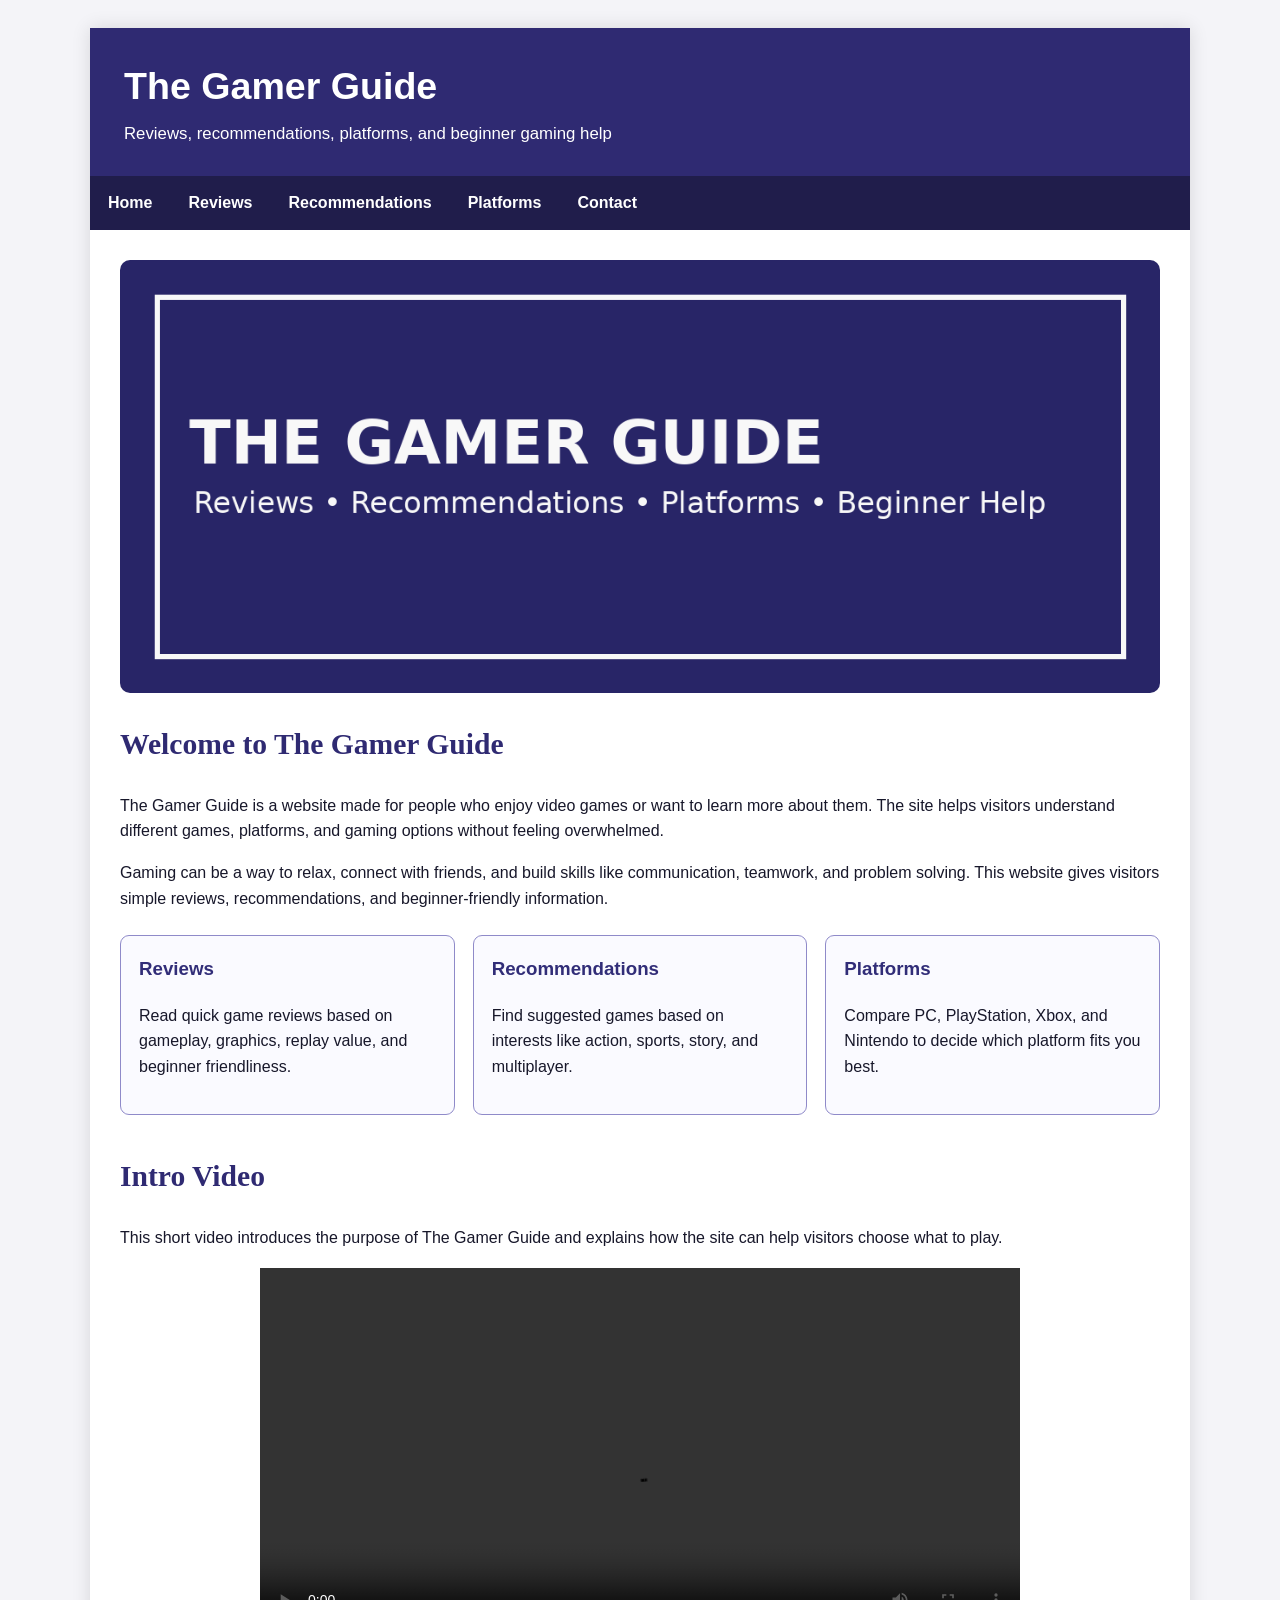
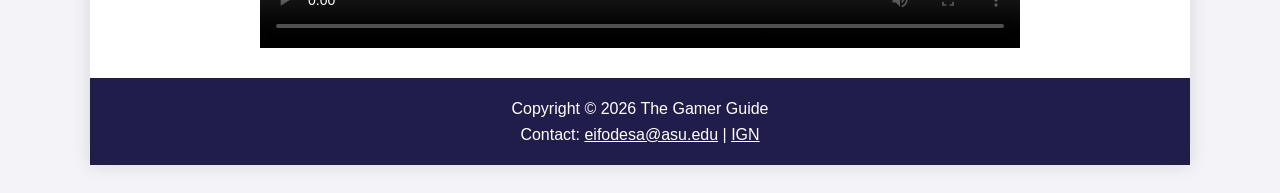
==== commit f1ff66fb: "Update index.html" ====
--- a/index.html
+++ b/index.html
@@ -1,5 +1,14 @@
 <!DOCTYPE html>
 <html lang="en">
+    <!-- Google tag (gtag.js) -->
+<script async src="https://www.googletagmanager.com/gtag/js?id=G-Z554TE0713"></script>
+<script>
+  window.dataLayer = window.dataLayer || [];
+  function gtag(){dataLayer.push(arguments);}
+  gtag('js', new Date());
+
+  gtag('config', 'G-Z554TE0713');
+</script>
 <head>
     <meta charset="UTF-8">
     <meta name="viewport" content="width=device-width, initial-scale=1.0">
